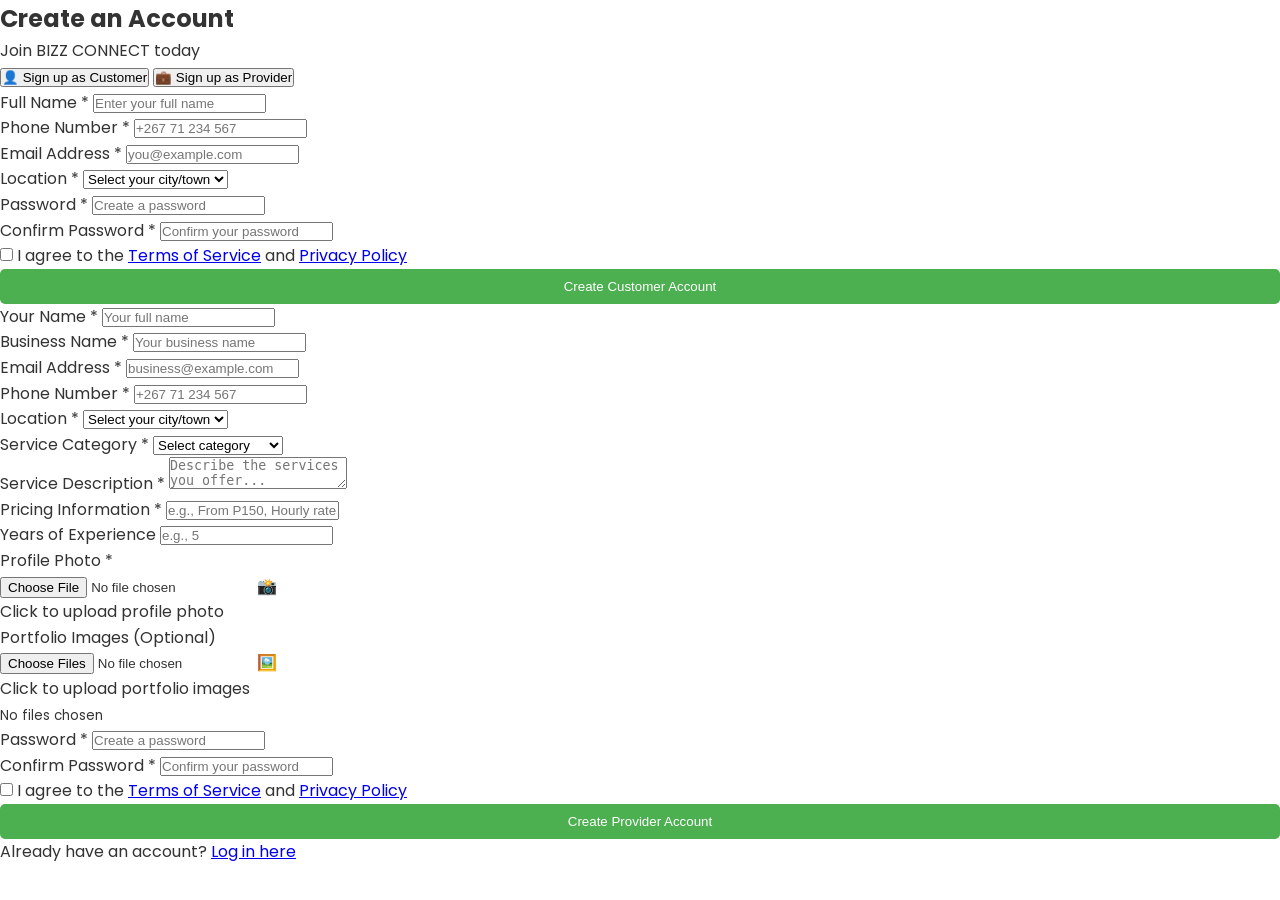
==== signup.html @ 8e5d7792 "Update title and text for signup page" ====
<!-- signup.html -->
<!DOCTYPE html>
<html lang="en">
<head>
    <meta charset="UTF-8">
    <meta name="viewport" content="width=device-width, initial-scale=1.0">
    <title>Sign Up - BIZZ CONNECT</title>
    <link rel="stylesheet" href="style.css">
    <link href="https://fonts.googleapis.com/css2?family=Poppins:wght@300;400;500;600;700&display=swap" rel="stylesheet">
</head>
<body>
    <div class="auth-page">
        <div class="auth-container">
            <div class="auth-header">
                <h2>Create an Account</h2>
                <p>Join BIZZ CONNECT today</p>
            </div>
            
            <!-- Account Type Selection -->
            <div class="account-type">
                <button class="type-btn active" onclick="switchType('customer')" id="customerBtn">
                    <span>👤</span>
                    Sign up as Customer
                </button>
                <button class="type-btn" onclick="switchType('provider')" id="providerBtn">
                    <span>💼</span>
                    Sign up as Provider
                </button>
            </div>
            
            <!-- Customer Sign Up Form -->
            <form id="customerForm" class="signup-form active" onsubmit="handleCustomerSignup(event)">
                <div class="form-row">
                    <div class="form-group">
                        <label>Full Name *</label>
                        <input type="text" id="customerName" required placeholder="Enter your full name">
                    </div>
                    <div class="form-group">
                        <label>Phone Number *</label>
                        <input type="tel" id="customerPhone" required placeholder="+267 71 234 567">
                    </div>
                </div>
                
                <div class="form-group">
                    <label>Email Address *</label>
                    <input type="email" id="customerEmail" required placeholder="you@example.com">
                </div>
                
                <div class="form-group">
                    <label>Location *</label>
                    <select id="customerLocation" required>
                        <option value="">Select your city/town</option>
                        <option value="gaborone">Gaborone</option>
                        <option value="francistown">Francistown</option>
                        <option value="lobatse">Lobatse</option>
                        <option value="selebi-phikwe">Selebi-Phikwe</option>
                        <option value="jwaneng">Jwaneng</option>
                        <option value="orapa">Orapa</option>
                        <option value="other">Other</option>
                    </select>
                </div>
                
                <div class="form-group">
                    <label>Password *</label>
                    <input type="password" id="customerPassword" required placeholder="Create a password" onkeyup="checkPasswordStrength(this.value)">
                    <div class="password-strength">
                        <div class="strength-bar" id="strengthBar"></div>
                    </div>
                    <div class="strength-text" id="strengthText"></div>
                </div>
                
                <div class="form-group">
                    <label>Confirm Password *</label>
                    <input type="password" id="customerConfirmPassword" required placeholder="Confirm your password">
                </div>
                
                <div class="terms">
                    <input type="checkbox" id="customerTerms" required>
                    <label>I agree to the <a href="#">Terms of Service</a> and <a href="#">Privacy Policy</a></label>
                </div>
                
                <button type="submit" class="btn btn-primary" style="width: 100%;">Create Customer Account</button>
            </form>
            
            <!-- Provider Sign Up Form -->
            <form id="providerForm" class="signup-form" onsubmit="handleProviderSignup(event)">
                <!-- Basic Info -->
                <div class="form-row">
                    <div class="form-group">
                        <label>Your Name *</label>
                        <input type="text" id="providerName" required placeholder="Your full name">
                    </div>
                    <div class="form-group">
                        <label>Business Name *</label>
                        <input type="text" id="businessName" required placeholder="Your business name">
                    </div>
                </div>
                
                <div class="form-row">
                    <div class="form-group">
                        <label>Email Address *</label>
                        <input type="email" id="providerEmail" required placeholder="business@example.com">
                    </div>
                    <div class="form-group">
                        <label>Phone Number *</label>
                        <input type="tel" id="providerPhone" required placeholder="+267 71 234 567">
                    </div>
                </div>
                
                <div class="form-row">
                    <div class="form-group">
                        <label>Location *</label>
                        <select id="providerLocation" required>
                            <option value="">Select your city/town</option>
                            <option value="gaborone">Gaborone</option>
                            <option value="francistown">Francistown</option>
                            <option value="lobatse">Lobatse</option>
                            <option value="other">Other</option>
                        </select>
                    </div>
                    <div class="form-group">
                        <label>Service Category *</label>
                        <select id="serviceCategory" required>
                            <option value="">Select category</option>
                            <option value="hair">Hair & Beauty</option>
                            <option value="home">Home Repairs</option>
                            <option value="cleaning">Cleaning Services</option>
                            <option value="tutoring">Tutoring</option>
                            <option value="events">Events</option>
                            <option value="fitness">Fitness</option>
                            <option value="other">Other</option>
                        </select>
                    </div>
                </div>
                
                <div class="form-group">
                    <label>Service Description *</label>
                    <textarea id="serviceDescription" required placeholder="Describe the services you offer..."></textarea>
                </div>
                
                <div class="form-row">
                    <div class="form-group">
                        <label>Pricing Information *</label>
                        <input type="text" id="pricing" required placeholder="e.g., From P150, Hourly rates">
                    </div>
                    <div class="form-group">
                        <label>Years of Experience</label>
                        <input type="number" id="experience" placeholder="e.g., 5">
                    </div>
                </div>
                
                <!-- Profile Photo Upload -->
                <div class="form-group">
                    <label>Profile Photo *</label>
                    <div class="file-upload" onclick="document.getElementById('profilePhoto').click()">
                        <input type="file" id="profilePhoto" accept="image/*" required onchange="previewImage(this, 'profilePreview')">
                        <span>📸</span>
                        <p>Click to upload profile photo</p>
                        <small id="profilePreview"></small>
                    </div>
                </div>
                
                <!-- Portfolio Images -->
                <div class="form-group">
                    <label>Portfolio Images (Optional)</label>
                    <div class="file-upload" onclick="document.getElementById('portfolioImages').click()">
                        <input type="file" id="portfolioImages" accept="image/*" multiple onchange="updateFileCount(this, 'portfolioCount')">
                        <span>🖼️</span>
                        <p>Click to upload portfolio images</p>
                        <small id="portfolioCount">No files chosen</small>
                    </div>
                </div>
                
                <div class="form-group">
                    <label>Password *</label>
                    <input type="password" id="providerPassword" required placeholder="Create a password">
                </div>
                
                <div class="form-group">
                    <label>Confirm Password *</label>
                    <input type="password" id="providerConfirmPassword" required placeholder="Confirm your password">
                </div>
                
                <div class="terms">
                    <input type="checkbox" id="providerTerms" required>
                    <label>I agree to the <a href="#">Terms of Service</a> and <a href="#">Privacy Policy</a></label>
                </div>
                
                <button type="submit" class="btn btn-primary" style="width: 100%;">Create Provider Account</button>
            </form>
            
            <div class="auth-footer">
                <p>Already have an account? <a href="login.html">Log in here</a></p>
            </div>
        </div>
    </div>
    
    <script>
        // Switch between Customer and Provider forms
        function switchType(type) {
            const customerBtn = document.getElementById('customerBtn');
            const providerBtn = document.getElementById('providerBtn');
            const customerForm = document.getElementById('customerForm');
            const providerForm = document.getElementById('providerForm');
            
            if (type === 'customer') {
                customerBtn.classList.add('active');
                providerBtn.classList.remove('active');
                customerForm.classList.add('active');
                providerForm.classList.remove('active');
            } else {
                providerBtn.classList.add('active');
                customerBtn.classList.remove('active');
                providerForm.classList.add('active');
                customerForm.classList.remove('active');
            }
        }
        
        // Password strength checker
        function checkPasswordStrength(password) {
            const strengthBar = document.getElementById('strengthBar');
            const strengthText = document.getElementById('strengthText');
            let strength = 0;
            
            if (password.length >= 8) strength += 25;
            if (password.match(/[a-z]+/)) strength += 25;
            if (password.match(/[A-Z]+/)) strength += 25;
            if (password.match(/[0-9]+/)) strength += 25;
            
            strengthBar.style.width = strength + '%';
            
            if (strength <= 25) {
                strengthBar.style.background = '#f44336';
                strengthText.textContent = 'Weak password';
                strengthText.style.color = '#f44336';
            } else if (strength <= 50) {
                strengthBar.style.background = '#ff9800';
                strengthText.textContent = 'Fair password';
                strengthText.style.color = '#ff9800';
            } else if (strength <= 75) {
                strengthBar.style.background = '#2196F3';
                strengthText.textContent = 'Good password';
                strengthText.style.color = '#2196F3';
            } else {
                strengthBar.style.background = '#4CAF50';
                strengthText.textContent = 'Strong password';
                strengthText.style.color = '#4CAF50';
            }
        }
        
        // File upload helpers
        function previewImage(input, previewId) {
            const preview = document.getElementById(previewId);
            if (input.files && input.files[0]) {
                preview.textContent = 'Selected: ' + input.files[0].name;
            }
        }
        
        function updateFileCount(input, countId) {
            const count = document.getElementById(countId);
            if (input.files.length > 0) {
                count.textContent = input.files.length + ' file(s) selected';
            } else {
                count.textContent = 'No files chosen';
            }
        }
        
        // Handle Customer Signup
        function handleCustomerSignup(event) {
            event.preventDefault();
            
            // Get form values
            const name = document.getElementById('customerName').value;
            const email = document.getElementById('customerEmail').value;
            const phone = document.getElementById('customerPhone').value;
            const location = document.getElementById('customerLocation').value;
            const password = document.getElementById('customerPassword').value;
            const confirmPassword = document.getElementById('customerConfirmPassword').value;
            
            // Basic validation
            if (password !== confirmPassword) {
                alert('Passwords do not match!');
                return;
            }
            
            // Store user data (simulated)
            localStorage.setItem('isLoggedIn', 'true');
            localStorage.setItem('userType', 'customer');
            localStorage.setItem('userName', name);
            localStorage.setItem('userEmail', email);
            
            alert('Customer account created successfully!');
            window.location.href = 'customer-dashboard.html';
        }
        
        // Handle Provider Signup
        function handleProviderSignup(event) {
            event.preventDefault();
            
            // Get form values
            const name = document.getElementById('providerName').value;
            const businessName = document.getElementById('businessName').value;
            const email = document.getElementById('providerEmail').value;
            
            // Store provider data
            localStorage.setItem('isLoggedIn', 'true');
            localStorage.setItem('userType', 'provider');
            localStorage.setItem('userName', name);
            localStorage.setItem('businessName', businessName);
            localStorage.setItem('userEmail', email);
            
            alert('Provider account created successfully! We will review your information.');
            window.location.href = 'provider-dashboard.html';
        }
    </script>
</body>
</html>
---- style.css ----
/* style.css */
* {
    margin: 0;
    padding: 0;
    box-sizing: border-box;
}

body {
    font-family: 'Poppins', sans-serif;
    line-height: 1.6;
    color: #333;
}

.container {
    max-width: 1200px;
    margin: 0 auto;
    padding: 0 20px;
}

/* Navigation */
.navbar {
    background: white;
    box-shadow: 0 2px 10px rgba(0,0,0,0.1);
    position: fixed;
    width: 100%;
    top: 0;
    z-index: 1000;
}

.navbar .container {
    display: flex;
    justify-content: space-between;
    align-items: center;
    height: 80px;
}

.logo h1 {
    font-size: 24px;
    font-weight: 700;
}

.logo span {
    color: #4CAF50;
}

.nav-links {
    display: flex;
    list-style: none;
    gap: 30px;
}

.nav-links a {
    text-decoration: none;
    color: #333;
    font-weight: 500;
    transition: color 0.3s;
}

.nav-links a:hover,
.nav-links a.active {
    color: #4CAF50;
}

.nav-buttons {
    display: flex;
    gap: 15px;
}

.btn {
    padding: 10px 20px;
    border-radius: 5px;
    text-decoration: none;
    font-weight: 500;
    transition: all 0.3s;
    border: none;
    cursor: pointer;
}

.btn-outline {
    border: 2px solid #4CAF50;
    color: #4CAF50;
    background: transparent;
}

.btn-outline:hover {
    background: #4CAF50;
    color: white;
}

.btn-primary {
    background: #4CAF50;
    color: white;
}

.btn-primary:hover {
    background: #45a049;
    transform: translateY(-2px);
    box-shadow: 0 5px 15px rgba(76, 175, 80, 0.3);
}

.btn-large {
    padding: 15px 30px;
    font-size: 16px;
}

.mobile-menu {
    display: none;
    flex-direction: column;
    gap: 5px;
    cursor: pointer;
}

.mobile-menu span {
    width: 25px;
    height: 3px;
    background: #333;
    transition: all 0.3s;
}

/* Hero Section */
.hero {
    background: linear-gradient(135deg, #667eea 0%, #764ba2 100%);
    padding: 160px 0 100px;
    color: white;
    text-align: center;
}

.hero h1 {
    font-size: 48px;
    margin-bottom: 20px;
}

.hero p {
    font-size: 18px;
    margin-bottom: 40px;
}

.search-box {
    max-width: 700px;
    margin: 0 auto 30px;
}

.search-input {
    display: flex;
    gap: 10px;
    background: white;
    border-radius: 50px;
    padding: 5px;
    box-shadow: 0 10px 30px rgba(0,0,0,0.2);
}

.search-input input {
    flex: 1;
    padding: 20px 25px;
    border: none;
    border-radius: 50px;
    font-size: 16px;
    outline: none;
}

.popular-searches {
    display: flex;
    gap: 15px;
    justify-content: center;
    flex-wrap: wrap;
}

.popular-searches a {
    color: white;
    text-decoration: none;
    padding: 5px 15px;
    background: rgba(255,255,255,0.2);
    border-radius: 20px;
    transition: background 0.3s;
}

.popular-searches a:hover {
    background: rgba(255,255,255,0.3);
}

/* Sections */
section {
    padding: 80px 0;
}

.section-title {
    text-align: center;
    font-size: 36px;
    margin-bottom: 50px;
    color: #333;
}

/* How It Works */
.how-it-works {
    background: #f9f9f9;
}

.steps {
    display: grid;
    grid-template-columns: repeat(3, 1fr);
    gap: 30px;
}

.step {
    text-align: center;
    padding: 30px;
    background: white;
    border-radius: 10px;
    box-shadow: 0 5px 20px rgba(0,0,0,0.05);
}

.step-icon {
    width: 60px;
    height: 60px;
    background: #4CAF50;
    color: white;
    border-radius: 50%;
    display: flex;
    align-items: center;
    justify-content: center;
    font-size: 24px;
    font-weight: 700;
    margin: 0 auto 20px;
}

.step h3 {
    margin-bottom: 10px;
}

/* Categories */
.category-grid {
    display: grid;
    grid-template-columns: repeat(3, 1fr);
    gap: 30px;
}

.category-card {
    background: white;
    padding: 30px;
    border-radius: 10px;
    text-align: center;
    text-decoration: none;
    color: #333;
    box-shadow: 0 5px 20px rgba(0,0,0,0.05);
    transition: transform 0.3s, box-shadow 0.3s;
}

.category-card:hover {
    transform: translateY(-5px);
    box-shadow: 0 10px 30px rgba(0,0,0,0.1);
}

.category-card img {
    width: 60px;
    height: 60px;
    margin-bottom: 15px;
}

.category-card h3 {
    margin-bottom: 10px;
}

/* Featured Providers */
.provider-grid {
    display: grid;
    grid-template-columns: repeat(3, 1fr);
    gap: 30px;
}

.provider-card {
    background: white;
    border-radius: 10px;
    overflow: hidden;
    box-shadow: 0 5px 20px rgba(0,0,0,0.05);
    transition: transform 0.3s;
}

.provider-card:hover {
    transform: translateY(-5px);
}

.provider-image {
    position: relative;
    height: 200px;
    overflow: hidden;
}

.provider-image img {
    width: 100%;
    height: 100%;
    object-fit: cover;
}

.verified {
    position: absolute;
    top: 10px;
    right: 10px;
    background: #4CAF50;
    color: white;
    padding: 5px 10px;
    border-radius: 20px;
    font-size: 12px;
}

.provider-info {
    padding: 20px;
}

.provider-info h3 {
    margin-bottom: 5px;
}

.rating {
    color: #ffc107;
    margin-bottom: 10px;
}

.rating span {
    color: #666;
    font-size: 14px;
}

.location, .services, .price {
    margin-bottom: 5px;
}

.price {
    font-weight: 700;
    color: #4CAF50;
}

.provider-actions {
    display: flex;
    gap: 10px;
    margin-top: 15px;
}

.provider-actions .btn {
    flex: 1;
    text-align: center;
    padding: 8px;
}

/* CTA Section */
.cta {
    background: linear-gradient(135deg, #4CAF50 0%, #45a049 100%);
    color: white;
    text-align: center;
}

.cta h2 {
    font-size: 36px;
    margin-bottom: 20px;
}

.cta p {
    font-size: 18px;
    margin-bottom: 30px;
}

/* Footer */
.footer {
    background: #333;
    color: white;
    padding: 60px 0 20px;
}

.footer-grid {
    display: grid;
    grid-template-columns: repeat(4, 1fr);
    gap: 30px;
    margin-bottom: 40px;
}

.footer-col h4 {
    margin-bottom: 20px;
}

.footer-col ul {
    list-style: none;
}

.footer-col ul li {
    margin-bottom: 10px;
}

.footer-col a {
    color: #ccc;
    text-decoration: none;
    transition: color 0.3s;
}

.footer-col a:hover {
    color: white;
}

.footer-bottom {
    text-align: center;
    padding-top: 20px;
    border-top: 1px solid #555;
}

/* Responsive Design */
@media (max-width: 768px) {
    .nav-links, .nav-buttons {
        display: none;
    }
    
    .mobile-menu {
        display: flex;
    }
    
    .hero h1 {
        font-size: 36px;
    }
    
    .steps, .category-grid, .provider-grid, .footer-grid {
        grid-template-columns: 1fr;
    }
    
    .search-input {
        flex-direction: column;
        border-radius: 10px;
    }
    
    .search-input input {
        border-radius: 10px;
    }
}
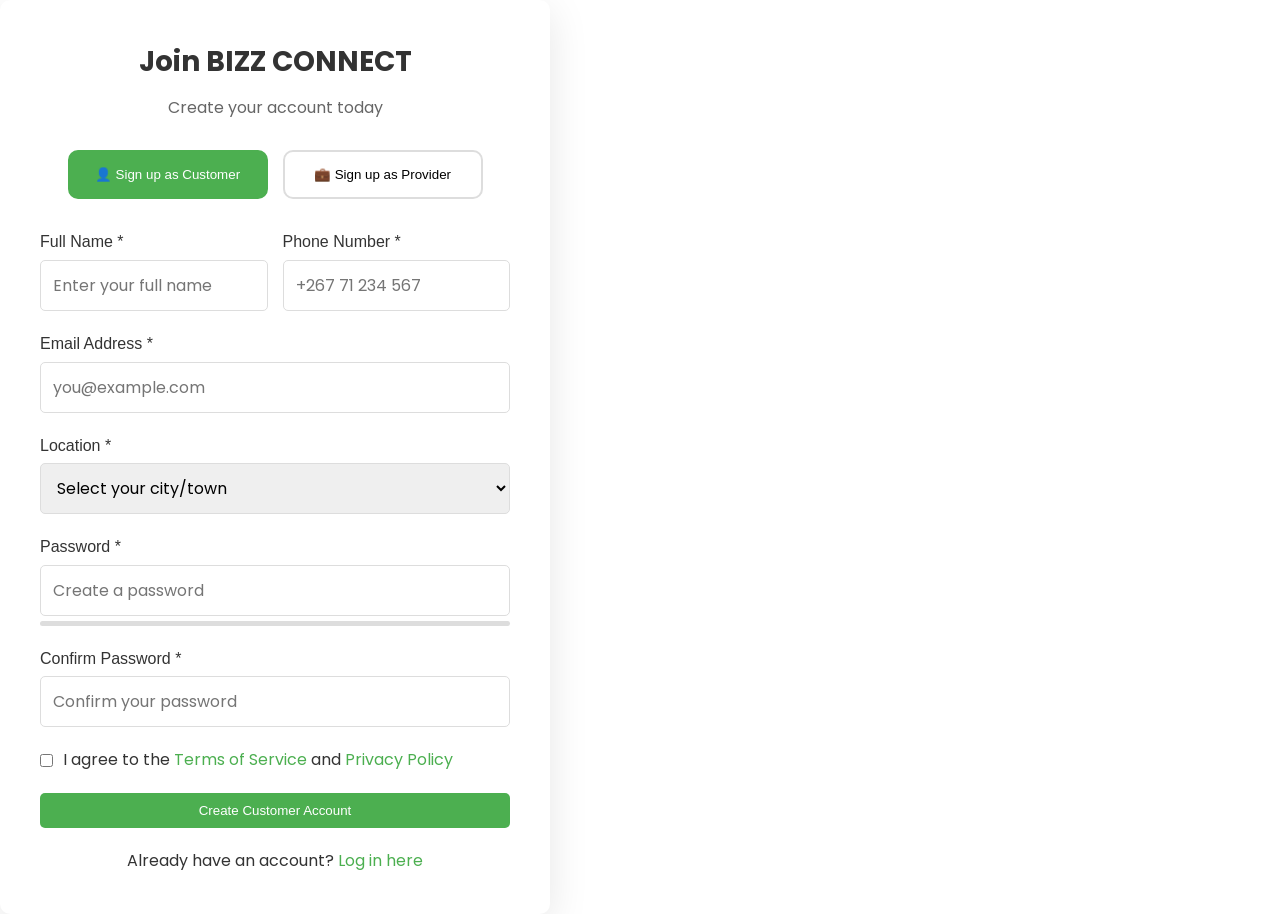
==== commit 0dcf9b4b: "Update signup page content and alerts" ====
--- a/signup.html
+++ b/signup.html
@@ -4,7 +4,7 @@
 <head>
     <meta charset="UTF-8">
     <meta name="viewport" content="width=device-width, initial-scale=1.0">
-    <title>Sign Up - BIZZ CONNECT</title>
+    <title>Sign Up - BIZZ CONNECT Botswana</title>
     <link rel="stylesheet" href="style.css">
     <link href="https://fonts.googleapis.com/css2?family=Poppins:wght@300;400;500;600;700&display=swap" rel="stylesheet">
 </head>
@@ -12,8 +12,8 @@
     <div class="auth-page">
         <div class="auth-container">
             <div class="auth-header">
-                <h2>Create an Account</h2>
-                <p>Join BIZZ CONNECT today</p>
+                <h2>Join BIZZ CONNECT</h2>
+                <p>Create your account today</p>
             </div>
             
             <!-- Account Type Selection -->
@@ -196,6 +196,15 @@
     </div>
     
     <script>
+        // Check if user came from "Become a Provider" button
+        window.onload = function() {
+            const preferredType = localStorage.getItem('preferredSignupType');
+            if (preferredType === 'provider') {
+                switchType('provider');
+                localStorage.removeItem('preferredSignupType');
+            }
+        }
+        
         // Switch between Customer and Provider forms
         function switchType(type) {
             const customerBtn = document.getElementById('customerBtn');
@@ -272,12 +281,11 @@
             // Get form values
             const name = document.getElementById('customerName').value;
             const email = document.getElementById('customerEmail').value;
-            const phone = document.getElementById('customerPhone').value;
-            const location = document.getElementById('customerLocation').value;
+            
+            // Basic validation
             const password = document.getElementById('customerPassword').value;
             const confirmPassword = document.getElementById('customerConfirmPassword').value;
             
-            // Basic validation
             if (password !== confirmPassword) {
                 alert('Passwords do not match!');
                 return;
@@ -289,7 +297,7 @@
             localStorage.setItem('userName', name);
             localStorage.setItem('userEmail', email);
             
-            alert('Customer account created successfully!');
+            alert('Welcome to BIZZ CONNECT! Your customer account has been created.');
             window.location.href = 'customer-dashboard.html';
         }
         
@@ -309,9 +317,10 @@
             localStorage.setItem('businessName', businessName);
             localStorage.setItem('userEmail', email);
             
-            alert('Provider account created successfully! We will review your information.');
+            alert('Thank you for joining BIZZ CONNECT! Your provider account is pending review.');
             window.location.href = 'provider-dashboard.html';
         }
     </script>
 </body>
 </html>
+               
--- a/style.css
+++ b/style.css
@@ -34,15 +34,21 @@
     height: 80px;
 }
 
+/* Update the logo color if you want a different theme */
 .logo h1 {
     font-size: 24px;
     font-weight: 700;
 }
 
 .logo span {
-    color: #4CAF50;
-}
-
+    color: #4CAF50; /* You can change this color later if you want */
+}
+
+/* If you want a different primary color for BIZZ CONNECT, just change this one value */
+:root {
+    --primary-color: #4CAF50; /* Change this to any color you like */
+    --primary-dark: #45a049;
+}
 .nav-links {
     display: flex;
     list-style: none;
@@ -427,3 +433,263 @@
         border-radius: 10px;
     }
 }
+
+-- signup --
+/* Add these styles to your existing style.css file */
+
+/* Auth Pages (Login & Signup) */
+.auth-page {
+    min-height: 100vh;
+    display: flex;
+    align-items: center;
+    justify-content: center;
+    background: linear-gradient(135deg, #667eea 0%, #764ba2 100%);
+    padding: 80px 20px;
+}
+
+.auth-container {
+    background: white;
+    border-radius: 10px;
+    box-shadow: 0 10px 40px rgba(0,0,0,0.1);
+    width: 100%;
+    max-width: 550px;
+    padding: 40px;
+}
+
+.auth-header {
+    text-align: center;
+    margin-bottom: 30px;
+}
+
+.auth-header h2 {
+    font-size: 28px;
+    margin-bottom: 10px;
+}
+
+.auth-header p {
+    color: #666;
+}
+
+/* Account Type Toggle (for signup) */
+.account-type {
+    display: flex;
+    gap: 15px;
+    margin-bottom: 30px;
+    justify-content: center;
+}
+
+.type-btn {
+    flex: 1;
+    max-width: 200px;
+    padding: 15px;
+    border: 2px solid #ddd;
+    border-radius: 10px;
+    background: white;
+    cursor: pointer;
+    transition: all 0.3s;
+    text-align: center;
+    font-family: 'Poppins', sans-serif;
+    font-weight: 500;
+}
+
+.type-btn.active {
+    border-color: #4CAF50;
+    background: #4CAF50;
+    color: white;
+}
+
+.type-btn i {
+    font-size: 24px;
+    display: block;
+    margin-bottom: 5px;
+}
+
+/* Forms */
+.signup-form {
+    display: none;
+}
+
+.signup-form.active {
+    display: block;
+}
+
+.form-row {
+    display: grid;
+    grid-template-columns: 1fr 1fr;
+    gap: 15px;
+}
+
+.form-group {
+    margin-bottom: 20px;
+}
+
+.form-group label {
+    display: block;
+    margin-bottom: 5px;
+    font-weight: 500;
+}
+
+.form-group input,
+.form-group select,
+.form-group textarea {
+    width: 100%;
+    padding: 12px;
+    border: 1px solid #ddd;
+    border-radius: 5px;
+    font-size: 16px;
+    transition: border-color 0.3s;
+    font-family: 'Poppins', sans-serif;
+}
+
+.form-group input:focus,
+.form-group select:focus,
+.form-group textarea:focus {
+    outline: none;
+    border-color: #4CAF50;
+}
+
+.form-group textarea {
+    height: 100px;
+    resize: vertical;
+}
+
+/* File Upload */
+.file-upload {
+    border: 2px dashed #ddd;
+    padding: 20px;
+    text-align: center;
+    border-radius: 5px;
+    cursor: pointer;
+    transition: all 0.3s;
+}
+
+.file-upload:hover {
+    border-color: #4CAF50;
+    background: #f9f9f9;
+}
+
+.file-upload input {
+    display: none;
+}
+
+.file-upload span {
+    font-size: 24px;
+    display: block;
+    margin-bottom: 10px;
+}
+
+.file-upload p {
+    color: #666;
+    margin-bottom: 5px;
+}
+
+.file-upload small {
+    color: #999;
+    font-size: 12px;
+}
+
+/* Password Strength */
+.password-strength {
+    margin-top: 5px;
+    height: 5px;
+    background: #ddd;
+    border-radius: 5px;
+    overflow: hidden;
+}
+
+.strength-bar {
+    height: 100%;
+    width: 0;
+    transition: width 0.3s, background 0.3s;
+}
+
+.strength-text {
+    font-size: 12px;
+    margin-top: 5px;
+}
+
+/* Terms Checkbox */
+.terms {
+    display: flex;
+    align-items: center;
+    gap: 10px;
+    margin: 20px 0;
+}
+
+.terms input {
+    width: auto;
+}
+
+.terms a {
+    color: #4CAF50;
+    text-decoration: none;
+}
+
+.terms a:hover {
+    text-decoration: underline;
+}
+
+/* Auth Footer */
+.auth-footer {
+    text-align: center;
+    margin-top: 20px;
+}
+
+.auth-footer a {
+    color: #4CAF50;
+    text-decoration: none;
+}
+
+.auth-footer a:hover {
+    text-decoration: underline;
+}
+
+/* Demo Credentials (for login page) */
+.demo-credentials {
+    background: #f9f9f9;
+    padding: 15px;
+    border-radius: 5px;
+    margin-top: 30px;
+}
+
+.demo-credentials p {
+    font-size: 14px;
+    color: #666;
+    margin-bottom: 10px;
+}
+
+.demo-btn {
+    background: #eee;
+    border: none;
+    padding: 8px 15px;
+    border-radius: 5px;
+    cursor: pointer;
+    margin: 5px;
+    transition: background 0.3s;
+    font-family: 'Poppins', sans-serif;
+}
+
+.demo-btn:hover {
+    background: #ddd;
+}
+
+/* Responsive Design for Auth Pages */
+@media (max-width: 768px) {
+    .auth-container {
+        padding: 30px 20px;
+    }
+    
+    .form-row {
+        grid-template-columns: 1fr;
+    }
+    
+    .account-type {
+        flex-direction: column;
+        align-items: center;
+    }
+    
+    .type-btn {
+        max-width: 100%;
+        width: 100%;
+    }
+}
